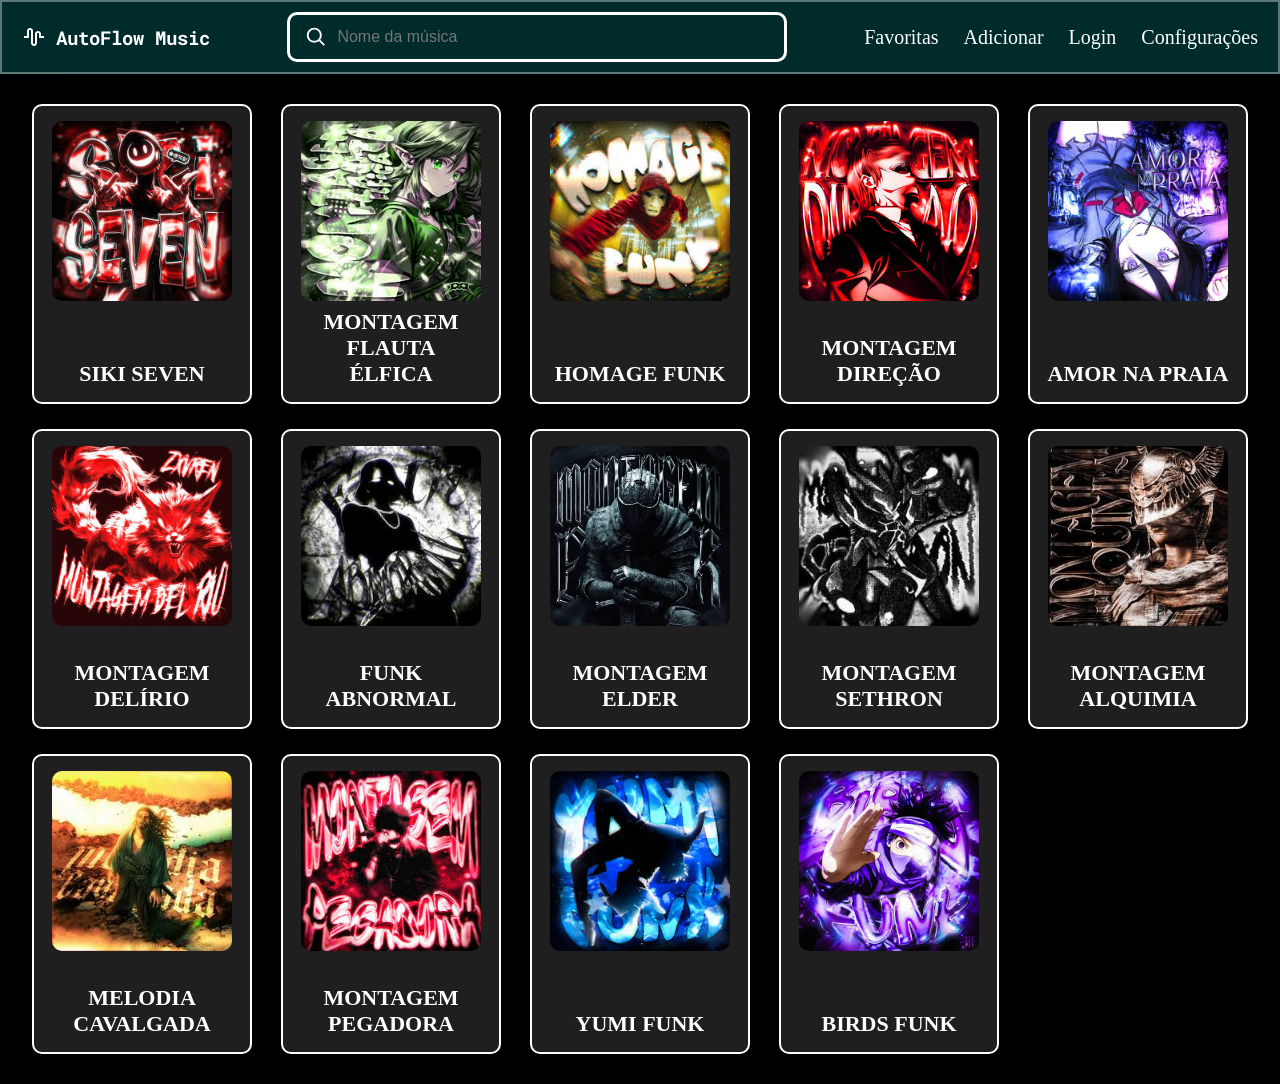
==== index.html @ 93b5f2e1 "pwa and offline disponibility" ====
<!DOCTYPE html>
<html lang="pt-br">

<head>

<meta charset="UTF-8">
<meta name="viewport" content="width=device-width, initial-scale=1.0">

<link rel="stylesheet" href="style.css">
<link rel="manifest" href="./manifest.json">

<meta name="theme-color" content="#002b2b">

<title>AutoFlow Music</title>

</head>

<body>
    <div class="sidebar">
        <div class="title">
            <svg xmlns="http://www.w3.org/2000/svg" width="24" height="24" fill="currentColor" viewBox="0 0 24 24">
                <!--Boxicons v3.0.8 https://boxicons.com | License  https://docs.boxicons.com/free-->
                <path
                    d="M19 9c0-1.65-1.35-3-3-3s-3 1.35-3 3v9c0 .55-.45 1-1 1s-1-.45-1-1V6c0-1.65-1.35-3-3-3S5 4.35 5 6v5H2v2h4c.55 0 1-.45 1-1V6c0-.55.45-1 1-1s1 .45 1 1v12c0 1.65 1.35 3 3 3s3-1.35 3-3V9c0-.55.45-1 1-1s1 .45 1 1v3c0 .55.45 1 1 1h4v-2h-3z">
                </path>
            </svg>
            <h3>AutoFlow Music</h3>
        </div>
        <div class="search">
            <svg xmlns="http://www.w3.org/2000/svg" width="24" height="24" fill="currentColor" viewBox="0 0 24 24">
                <!--Boxicons v3.0.8 https://boxicons.com | License  https://docs.boxicons.com/free-->
                <path
                    d="M18 10c0-4.41-3.59-8-8-8s-8 3.59-8 8 3.59 8 8 8c1.85 0 3.54-.63 4.9-1.69l5.1 5.1L21.41 20l-5.1-5.1A8 8 0 0 0 18 10M4 10c0-3.31 2.69-6 6-6s6 2.69 6 6-2.69 6-6 6-6-2.69-6-6">
                </path>
            </svg>
            <input placeholder="Nome da música" id="pesquisa">
        </div>

        <div class="lista">

            <ul>
                <a href="#">Favoritas</a>
                <a href="#">Adicionar</a>
                <a href="#">Login</a>
                <a href="#">Configurações</a>
            </ul>

        </div>

    </div>

    <audio src="./musicas/montagem_flauta_elfica.mp3" id="montagem_flauta_elfica"></audio>
    <audio src="./musicas/siki_seven.mp3" id="siki_seven"></audio>
    <audio src="./musicas/homage_funk.mp3" id="homage_funk"></audio>
    <audio src="./musicas/montagem_direcao.mp3" id="montagem_direcao"></audio>
    <audio src="./musicas/amor_na_praia.mp3" id="amor_na_praia"></audio>
    <audio src="./musicas/montagem_delirio.mp3" id="montagem_delirio"></audio>
    <audio src="./musicas/funk_abnormal.mp3" id="funk_abnormal"></audio>
    <audio src="./musicas/montagem_elder.mp3" id="montagem_elder"></audio>
    <audio src="./musicas/montagem_sethron.mp3" id="montagem_sethron"></audio>
    <audio src="./musicas/montagem_alquimia.mp3" id="montagem_alquimia"></audio>
    <audio src="./musicas/melodia_cavalgada.mp3" id="melodia_cavalgada"></audio>
    <audio src="./musicas/montagem_pegadora.mp3" id="montagem_pegadora"></audio>
    <audio src="./musicas/yumi_funk.mp3" id="yumi_funk"></audio>
    <audio src="./musicas/birds_funk.mp3" id="birds_funk"></audio>

    <main class="musicas">
        <div data-audio="./musicas/siki_seven.mp3" data-nome="SIKI SEVEN" class="musica"
            onclick="tocarMusica('siki_seven', 'SIKI SEVEN', './imagens/siki_seven.png')">
            <button><img src="./imagens/siki_seven.png" alt="SIKI SEVEN"></button>
            <h5>SIKI SEVEN</h5>
        </div>

        <div data-audio="./musicas/montagem_flauta_elfica.mp3" data-nome="MONTAGEM FLAUTA ÉLFICA" class="musica"
            onclick="tocarMusica('montagem_flauta_elfica', 'MONTAGEM FLAUTA ÉLFICA', './imagens/montagem_flauta_elfica.png')">
            <button><img src="./imagens/montagem_flauta_elfica.png" alt="MONTAGEM FLAUTA ELFICA"></button>
            <h5>MONTAGEM FLAUTA <br>ÉLFICA</h5>
        </div>

        <div data-audio="./musicas/homage_funk.mp3" data-nome="HOMAGE FUNK" class="musica"
            onclick="tocarMusica('homage_funk', 'HOMAGE FUNK', './imagens/homage_funk.png')">
            <button><img src="./imagens/homage_funk.png" alt="HOMAGE FUNK"></button>
            <h5>HOMAGE FUNK</h5>
        </div>

        <div data-audio="./musicas/montagem_direcao.mp3" data-nome="MONTAGEM DIREÇÃO" class="musica"
            onclick="tocarMusica('montagem_direcao', 'MONTAGEM DIREÇÃO', './imagens/montagem_direcao.png')">
            <button><img src="./imagens/montagem_direcao.png" alt="MONTAGEM DIREÇÃO"></button>
            <h5>MONTAGEM DIREÇÃO</h5>
        </div>

        <div data-audio="./musicas/amor_na_praia.mp3" data-nome="AMOR NA PRAIA" class="musica"
            onclick="tocarMusica('amor_na_praia', 'AMOR NA PRAIA', './imagens/amor_na_praia.png')">
            <button><img src="./imagens/amor_na_praia.png" alt="AMOR NA PRAIA"></button>
            <h5>AMOR NA PRAIA</h5>
        </div>

        <div data-audio="./musicas/montagem_delirio.mp3" data-nome="MONTAGEM DELÍRIO" class="musica"
            onclick="tocarMusica('montagem_delirio', 'MONTAGEM DELÍRIO', './imagens/montagem_delirio.png')">
            <button><img src="./imagens/montagem_delirio.png" alt="MONTAGEM DELÍRIO"></button>
            <h5>MONTAGEM DELÍRIO</h5>
        </div>

        <div data-audio="./musicas/funk_abnormal.mp3" data-nome="FUNK ABNORMAL" class="musica"
            onclick="tocarMusica('funk_abnormal', 'FUNK ABNORMAL', './imagens/funk_abnormal.png')">
            <button><img src="./imagens/funk_abnormal.png" alt="FUNK ABNORMAL"></button>
            <h5>FUNK ABNORMAL</h5>
        </div>

        <div data-audio="./musicas/montagem_elder.mp3" data-nome="MONTAGEM ELDER" class="musica"
            onclick="tocarMusica('montagem_elder', 'MONTAGEM ELDER', './imagens/montagem_elder.png')">
            <button><img src="./imagens/montagem_elder.png" alt="MONTAGEM ELDER"></button>
            <h5>MONTAGEM ELDER</h5>
        </div>

        <div data-audio="./musicas/montagem_sethron.mp3" data-nome="MONTAGEM SETHRON" class="musica"
            onclick="tocarMusica('montagem_sethron', 'MONTAGEM SETHRON', './imagens/montagem_sethron.png')">
            <button><img src="./imagens/montagem_sethron.png" alt="MONTAGEM SETHRON"></button>
            <h5>MONTAGEM SETHRON</h5>
        </div>

        <div data-audio="./musicas/montagem_alquimia.mp3" data-nome="MONTAGEM ALQUIMIA" class="musica"
            onclick="tocarMusica('montagem_alquimia', 'MONTAGEM ALQUIMIA', './imagens/montagem_alquimia.png')">
            <button><img src="./imagens/montagem_alquimia.png" alt="MONTAGEM ALQUIMIA"></button>
            <h5>MONTAGEM ALQUIMIA</h5>
        </div>

        <div data-audio="./musicas/melodia_cavalgada.mp3" data-nome="MELODIA CAVALGADA" class="musica"
            onclick="tocarMusica('melodia_cavalgada', 'MELODIA CAVALGADA', './imagens/melodia_cavalgada.png')">
            <button><img src="./imagens/melodia_cavalgada.png" alt="MELODIA CAVALGADA"></button>
            <h5>MELODIA CAVALGADA</h5>
        </div>

        <div data-audio="./musicas/montagem_pegadora.mp3" data-nome="MONTAGEM PEGADORA" class="musica"
            onclick="tocarMusica('montagem_pegadora', 'MONTAGEM PEGADORA', './imagens/montagem_pegadora.png')">
            <button><img src="./imagens/montagem_pegadora.png" alt="MONTAGEM PEGADORA"></button>
            <h5>MONTAGEM PEGADORA</h5>
        </div>

        <div data-audio="./musicas/yumi_funk.mp3" data-nome="YUMI FUNK" class="musica"
            onclick="tocarMusica('yumi_funk', 'YUMI FUNK', './imagens/yumi_funk.png')">
            <button><img src="./imagens/yumi_funk.png" alt="YUMI FUNK"></button>
            <h5>YUMI FUNK </h5>
        </div>

        <div data-audio="./musicas/birds_funk.mp3" data-nome="BIRDS FUNK" class="musica"
            onclick="tocarMusica('birds_funk', 'BIRDS FUNK', './imagens/birds_funk.png')">
            <button><img src="./imagens/birds_funk.png" alt="BIRDS FUNK"></button>
            <h5>BIRDS FUNK</h5>
        </div>

    </main>

    <div class="player" id="player">
        <img id="playerImg" src="./imagens/siki_seven.png" alt="SIKI SEVEN">

        <div>
            <h4 id="playerNome">SIKI SEVEN</h4>
            <button onclick="playPause()"><svg xmlns="http://www.w3.org/2000/svg" width="24" height="24"
                    fill="currentColor" viewBox="0 0 24 24">
                    <!--Boxicons v3.0.8 https://boxicons.com | License  https://docs.boxicons.com/free-->
                    <path
                        d="M6 18h4c.55 0 1-.45 1-1V7c0-.55-.45-1-1-1H6c-.55 0-1 .45-1 1v10c0 .55.45 1 1 1M7 8h2v8H7zm7-2c-.55 0-1 .45-1 1v10c0 .55.45 1 1 1h4c.55 0 1-.45 1-1V7c0-.55-.45-1-1-1zm3 10h-2V8h2z">
                    </path>
                </svg></button>
            <button onclick="stopMusica()"><svg xmlns="http://www.w3.org/2000/svg" width="24" height="24"
                    fill="currentColor" viewBox="0 0 24 24">
                    <!--Boxicons v3.0.8 https://boxicons.com | License  https://docs.boxicons.com/free-->
                    <path
                        d="M7 18h10c.55 0 1-.45 1-1V7c0-.55-.45-1-1-1H7c-.55 0-1 .45-1 1v10c0 .55.45 1 1 1M8 8h8v8H8z">
                    </path>
                </svg></button>
        </div>
    </div>

    <div id="menuContexto" class="menu-contexto">
        <div onclick="baixarMusica()">
            ⬇ Baixar MP3
        </div>

        <script src="script.js"></script>
</body>

</html>
---- style.css ----
@import url('https://fonts.googleapis.com/css2?family=Roboto+Mono:ital,wght@0,100..700;1,100..700&display=swap');

*{
    margin:0;
    padding:0;
    box-sizing:border-box;
}

body{
    background:linear-gradient(to left,#000000,#000002);
    color:#fff;
    overflow-x:hidden;
    min-height:100vh;
}

h3{
    font-family:"Roboto Mono", monospace;
}

/* ---------------- SIDEBAR ---------------- */

.sidebar {
    position: sticky;
    top: 0;
    z-index: 1000;

    display: flex;
    align-items: center;
    justify-content: space-between;

    background-color: #002b2b;
    border: 2px solid #ffffff5b;
    padding: 10px 20px;
}

.title{
    display:flex;
    align-items:center;
    gap:10px;

    cursor:pointer;

    transition:.2s;
}

.title:hover{
    color:#9900ff;
}

/* ---------------- PESQUISA ---------------- */

.search{
    display:flex;
    align-items:center;
    gap:10px;

    flex:1;

    min-width:250px;
    max-width:500px;

    border:3px solid #fff;

    border-radius:10px;

    padding:10px 15px;
}

.search input{
    width:100%;

    background:none;

    border:none;

    outline:none;

    color:#fff;

    caret-color:#fff;

    font-size:16px;
}

/* ---------------- MENU ---------------- */

.lista ul{
    display:flex;

    flex-wrap:wrap;

    gap:25px;

    list-style:none;
}

.lista a{
    color:white;

    text-decoration:none;

    font-size:20px;

    transition:.2s;
}

.lista a:hover{
    color:#9900ff;
}

/* ---------------- PLAYER ---------------- */

.player{

    position:fixed;

    left:50%;
    bottom:20px;

    transform:translateX(-50%);

    display:none;

    align-items:center;

    gap:15px;

    width:min(95%,420px);

    background:#002b2b;

    border:2px solid #ffffff5b;

    border-radius:15px;

    padding:12px 20px;

    animation:aparecer .2s ease;

    z-index:999;
}

.player img{

    width:60px;

    height:60px;

    object-fit:cover;

    border-radius:10px;
}

.player button{

    cursor:pointer;

    border:none;

    background:none;

    color:white;

    margin-right:10px;
}

.player button:hover{

    color:#9900ff;
}

@keyframes aparecer{

    from{

        opacity:0;

        transform:translate(-50%,30px);

    }

    to{

        opacity:1;

        transform:translate(-50%,0);

    }

}
/* ---------------- GRID DAS MÚSICAS ---------------- */

.musicas{
    display:grid;

    grid-template-columns:repeat(auto-fit,minmax(220px,1fr));

    gap:25px;

    padding:30px;

    width:100%;

    max-width:1600px;

    margin:0 auto;

    justify-items:center;
}

/* ---------------- CARD DA MÚSICA ---------------- */

.musica{

    display:flex;

    flex-direction:column;

    align-items:center;

    justify-content:space-between;

    width:220px;

    height:300px;

    padding:15px;

    border:2px solid white;

    border-radius:10px;

    background:#91919136;

    transition:.2s;

    cursor:pointer;

}

.musica:hover{

    background:#9900ff;

    transform:scale(1.05);

}

.musica button{

    background:none;

    border:none;

    cursor:pointer;

}

.musica img{

    width:180px;

    height:180px;

    object-fit:cover;

    border-radius:10px;

}

.musica h5{

    color:white;

    font-size:22px;

    text-align:center;

}

/* ---------------- NOTEBOOK ---------------- */

@media(max-width:1400px){

    .musicas{

        grid-template-columns:repeat(auto-fit,minmax(220px,1fr));

    }

}

/* ---------------- TABLET ---------------- */

@media (min-width: 768px) and (max-width: 1024px) {

    .sidebar {
        flex-wrap: wrap;
        gap: 15px;
        padding: 15px;
    }

    .title {
        width: 100%;
        justify-content: center;
    }

    .search {
        width: 100%;
        box-sizing: border-box;
    }

    .search input {
        width: 100%;
    }

    .lista {
        width: 100%;
    }

    .lista ul {
        justify-content: center;
        flex-wrap: wrap;
        gap: 20px;
    }

    .musicas {
        grid-template-columns: repeat(4, 1fr);
        gap: 20px;
        padding: 20px;
    }

    .musica {
        width: 170px;
        height: 250px;
    }

    .musica img {
        width: 140px;
        height: 140px;
    }

    .musica h5 {
        font-size: 18px;
    }

    .player {
        width: 80%;
    }

}

/* ---------------- CELULAR ---------------- */

@media (max-width: 767px) {

    .sidebar {
        flex-direction: column;
        align-items: stretch;
        gap: 15px;
        padding: 15px;
    }

    .title {
        justify-content: center;
        margin: 0;
    }

    .search {
        width: 100%;
        box-sizing: border-box;
    }

    .search input {
        width: 100%;
        font-size: 16px;
    }

    .lista ul {
        justify-content: center;
        flex-wrap: wrap;
        gap: 15px;
    }

    .lista ul a {
        font-size: 16px;
    }

    .musicas {
        grid-template-columns: repeat(3, 1fr);
        gap: 10px;
        padding: 15px;
    }

    .musica {
        width: 90px;
        height: 150px;
        padding: 8px;
    }

    .musica img {
        width: 75px;
        height: 75px;
    }

    .musica h5 {
        font-size: 12px;
        margin: 5px 0 0;
    }

    .player {
        width: calc(100% - 20px);
        left: 10px;
        right: 10px;
        transform: none;
        bottom: 10px;
        box-sizing: border-box;
    }

    .player img {
        width: 50px;
        height: 50px;
    }

    .player h4 {
        font-size: 14px;
    }

}

.menu-contexto {
    display: none;

    position: fixed;

    background: #002b2b;

    border: 2px solid #ffffff44;

    border-radius: 10px;

    overflow: hidden;

    min-width: 200px;

    z-index: 9999;
}

.menu-contexto div {
    padding: 12px 15px;

    color: white;

    cursor: pointer;

    transition: .2s;
}

.menu-contexto div:hover {
    background: #9900ff;
}
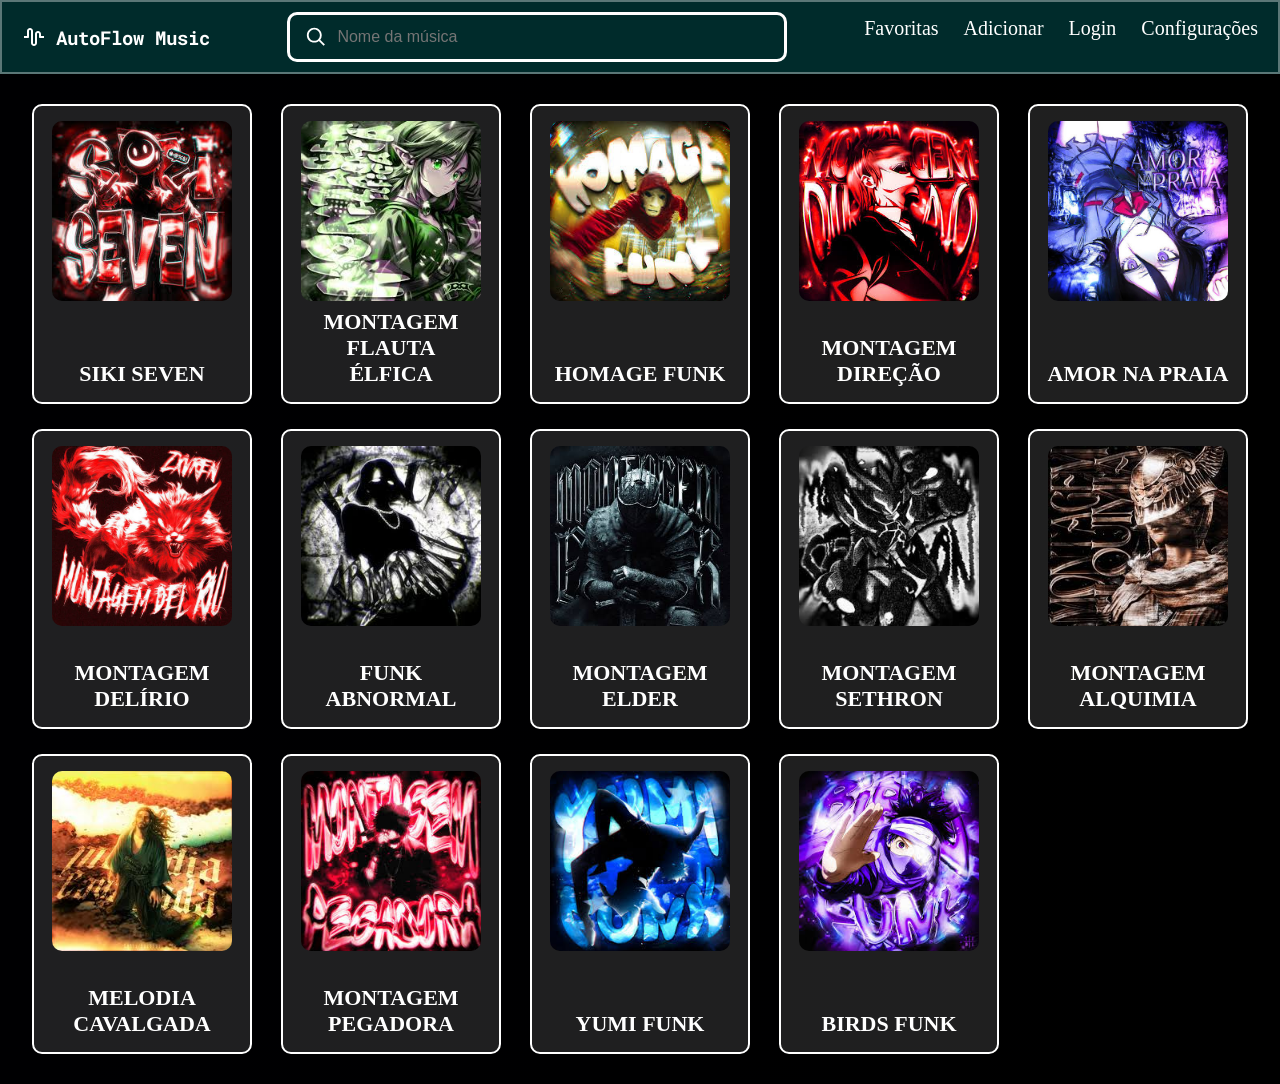
==== commit 30135e6e: "firabase" ====
--- a/index.html
+++ b/index.html
@@ -3,15 +3,15 @@
 
 <head>
 
-<meta charset="UTF-8">
-<meta name="viewport" content="width=device-width, initial-scale=1.0">
-
-<link rel="stylesheet" href="style.css">
-<link rel="manifest" href="./manifest.json">
-
-<meta name="theme-color" content="#002b2b">
-
-<title>AutoFlow Music</title>
+    <meta charset="UTF-8">
+    <meta name="viewport" content="width=device-width, initial-scale=1.0">
+
+    <link rel="stylesheet" href="style.css">
+    <link rel="manifest" href="./manifest.json">
+
+    <meta name="theme-color" content="#002b2b">
+
+    <title>AutoFlow Music</title>
 
 </head>
 
@@ -24,7 +24,7 @@
                     d="M19 9c0-1.65-1.35-3-3-3s-3 1.35-3 3v9c0 .55-.45 1-1 1s-1-.45-1-1V6c0-1.65-1.35-3-3-3S5 4.35 5 6v5H2v2h4c.55 0 1-.45 1-1V6c0-.55.45-1 1-1s1 .45 1 1v12c0 1.65 1.35 3 3 3s3-1.35 3-3V9c0-.55.45-1 1-1s1 .45 1 1v3c0 .55.45 1 1 1h4v-2h-3z">
                 </path>
             </svg>
-            <h3>AutoFlow Music</h3>
+            <h3 onclick="mostrarTodas()">AutoFlow Music</h3>
         </div>
         <div class="search">
             <svg xmlns="http://www.w3.org/2000/svg" width="24" height="24" fill="currentColor" viewBox="0 0 24 24">
@@ -39,11 +39,15 @@
         <div class="lista">
 
             <ul>
-                <a href="#">Favoritas</a>
+                <a href="#" onclick="mostrarFavoritas()">Favoritas</a>
                 <a href="#">Adicionar</a>
-                <a href="#">Login</a>
+                <a href="#" onclick="login()">Login</a>
                 <a href="#">Configurações</a>
             </ul>
+
+            <img id="fotoUsuario">
+
+            <h3 id="nomeUsuario"></h3>
 
         </div>
 
@@ -69,84 +73,98 @@
             onclick="tocarMusica('siki_seven', 'SIKI SEVEN', './imagens/siki_seven.png')">
             <button><img src="./imagens/siki_seven.png" alt="SIKI SEVEN"></button>
             <h5>SIKI SEVEN</h5>
+
         </div>
 
         <div data-audio="./musicas/montagem_flauta_elfica.mp3" data-nome="MONTAGEM FLAUTA ÉLFICA" class="musica"
             onclick="tocarMusica('montagem_flauta_elfica', 'MONTAGEM FLAUTA ÉLFICA', './imagens/montagem_flauta_elfica.png')">
             <button><img src="./imagens/montagem_flauta_elfica.png" alt="MONTAGEM FLAUTA ELFICA"></button>
             <h5>MONTAGEM FLAUTA <br>ÉLFICA</h5>
+
         </div>
 
         <div data-audio="./musicas/homage_funk.mp3" data-nome="HOMAGE FUNK" class="musica"
             onclick="tocarMusica('homage_funk', 'HOMAGE FUNK', './imagens/homage_funk.png')">
             <button><img src="./imagens/homage_funk.png" alt="HOMAGE FUNK"></button>
             <h5>HOMAGE FUNK</h5>
+
         </div>
 
         <div data-audio="./musicas/montagem_direcao.mp3" data-nome="MONTAGEM DIREÇÃO" class="musica"
             onclick="tocarMusica('montagem_direcao', 'MONTAGEM DIREÇÃO', './imagens/montagem_direcao.png')">
             <button><img src="./imagens/montagem_direcao.png" alt="MONTAGEM DIREÇÃO"></button>
             <h5>MONTAGEM DIREÇÃO</h5>
+
         </div>
 
         <div data-audio="./musicas/amor_na_praia.mp3" data-nome="AMOR NA PRAIA" class="musica"
             onclick="tocarMusica('amor_na_praia', 'AMOR NA PRAIA', './imagens/amor_na_praia.png')">
             <button><img src="./imagens/amor_na_praia.png" alt="AMOR NA PRAIA"></button>
             <h5>AMOR NA PRAIA</h5>
+
         </div>
 
         <div data-audio="./musicas/montagem_delirio.mp3" data-nome="MONTAGEM DELÍRIO" class="musica"
             onclick="tocarMusica('montagem_delirio', 'MONTAGEM DELÍRIO', './imagens/montagem_delirio.png')">
             <button><img src="./imagens/montagem_delirio.png" alt="MONTAGEM DELÍRIO"></button>
             <h5>MONTAGEM DELÍRIO</h5>
+
         </div>
 
         <div data-audio="./musicas/funk_abnormal.mp3" data-nome="FUNK ABNORMAL" class="musica"
             onclick="tocarMusica('funk_abnormal', 'FUNK ABNORMAL', './imagens/funk_abnormal.png')">
             <button><img src="./imagens/funk_abnormal.png" alt="FUNK ABNORMAL"></button>
             <h5>FUNK ABNORMAL</h5>
+
         </div>
 
         <div data-audio="./musicas/montagem_elder.mp3" data-nome="MONTAGEM ELDER" class="musica"
             onclick="tocarMusica('montagem_elder', 'MONTAGEM ELDER', './imagens/montagem_elder.png')">
             <button><img src="./imagens/montagem_elder.png" alt="MONTAGEM ELDER"></button>
             <h5>MONTAGEM ELDER</h5>
+
         </div>
 
         <div data-audio="./musicas/montagem_sethron.mp3" data-nome="MONTAGEM SETHRON" class="musica"
             onclick="tocarMusica('montagem_sethron', 'MONTAGEM SETHRON', './imagens/montagem_sethron.png')">
             <button><img src="./imagens/montagem_sethron.png" alt="MONTAGEM SETHRON"></button>
             <h5>MONTAGEM SETHRON</h5>
+
         </div>
 
         <div data-audio="./musicas/montagem_alquimia.mp3" data-nome="MONTAGEM ALQUIMIA" class="musica"
             onclick="tocarMusica('montagem_alquimia', 'MONTAGEM ALQUIMIA', './imagens/montagem_alquimia.png')">
             <button><img src="./imagens/montagem_alquimia.png" alt="MONTAGEM ALQUIMIA"></button>
             <h5>MONTAGEM ALQUIMIA</h5>
+
         </div>
 
         <div data-audio="./musicas/melodia_cavalgada.mp3" data-nome="MELODIA CAVALGADA" class="musica"
             onclick="tocarMusica('melodia_cavalgada', 'MELODIA CAVALGADA', './imagens/melodia_cavalgada.png')">
             <button><img src="./imagens/melodia_cavalgada.png" alt="MELODIA CAVALGADA"></button>
             <h5>MELODIA CAVALGADA</h5>
+
         </div>
 
         <div data-audio="./musicas/montagem_pegadora.mp3" data-nome="MONTAGEM PEGADORA" class="musica"
             onclick="tocarMusica('montagem_pegadora', 'MONTAGEM PEGADORA', './imagens/montagem_pegadora.png')">
             <button><img src="./imagens/montagem_pegadora.png" alt="MONTAGEM PEGADORA"></button>
             <h5>MONTAGEM PEGADORA</h5>
+
         </div>
 
         <div data-audio="./musicas/yumi_funk.mp3" data-nome="YUMI FUNK" class="musica"
             onclick="tocarMusica('yumi_funk', 'YUMI FUNK', './imagens/yumi_funk.png')">
             <button><img src="./imagens/yumi_funk.png" alt="YUMI FUNK"></button>
             <h5>YUMI FUNK </h5>
+
         </div>
 
         <div data-audio="./musicas/birds_funk.mp3" data-nome="BIRDS FUNK" class="musica"
             onclick="tocarMusica('birds_funk', 'BIRDS FUNK', './imagens/birds_funk.png')">
             <button><img src="./imagens/birds_funk.png" alt="BIRDS FUNK"></button>
             <h5>BIRDS FUNK</h5>
+
         </div>
 
     </main>
@@ -174,11 +192,19 @@
     </div>
 
     <div id="menuContexto" class="menu-contexto">
+
+        <div onclick="favoritarAtual()">
+            ⭐ Adicionar aos favoritos
+        </div>
+
         <div onclick="baixarMusica()">
             ⬇ Baixar MP3
         </div>
 
-        <script src="script.js"></script>
+    </div>
+
+
+    <script src="script.js"></script>
 </body>
 
 </html>
--- a/style.css
+++ b/style.css
@@ -429,32 +429,22 @@
 }
 
 .menu-contexto {
+    position: absolute;
     display: none;
-
-    position: fixed;
-
     background: #002b2b;
-
-    border: 2px solid #ffffff44;
-
+    color: white;
+    border: 2px solid #ffffff5b;
     border-radius: 10px;
-
-    overflow: hidden;
-
-    min-width: 200px;
-
+    padding: 10px;
     z-index: 9999;
 }
 
+
 .menu-contexto div {
-    padding: 12px 15px;
-
-    color: white;
-
+    padding: 10px;
     cursor: pointer;
-
-    transition: .2s;
-}
+}
+
 
 .menu-contexto div:hover {
     background: #9900ff;
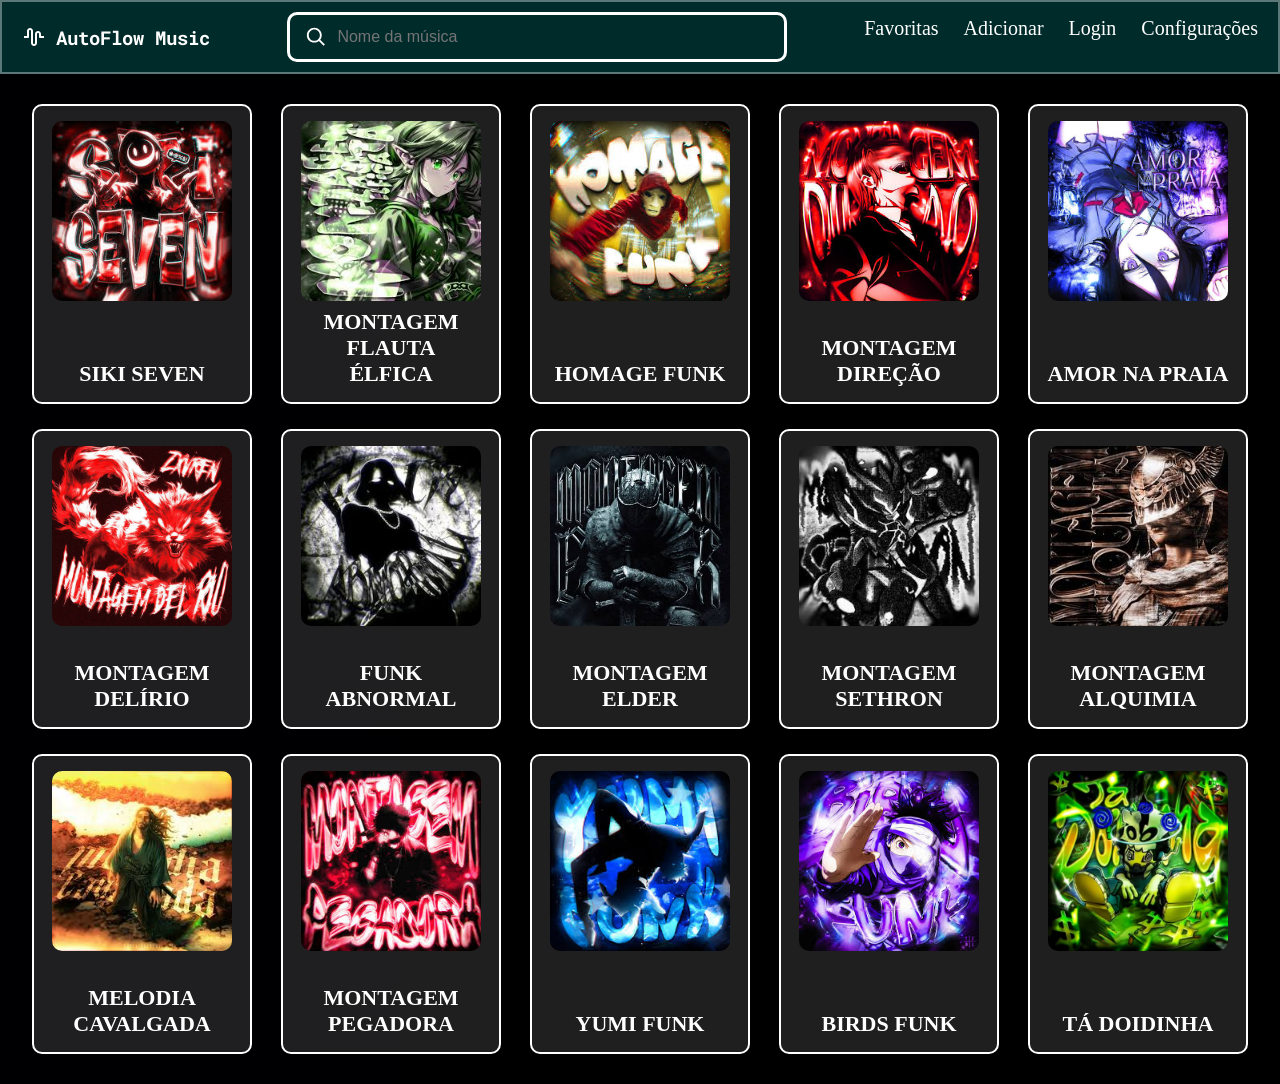
==== commit f8008bf0: "add music ta doidinha" ====
--- a/index.html
+++ b/index.html
@@ -67,6 +67,7 @@
     <audio src="./musicas/montagem_pegadora.mp3" id="montagem_pegadora"></audio>
     <audio src="./musicas/yumi_funk.mp3" id="yumi_funk"></audio>
     <audio src="./musicas/birds_funk.mp3" id="birds_funk"></audio>
+    <audio src="./musicas/ta_doidinha.mp3" id="ta_doidinha"></audio>
 
     <main class="musicas">
         <div data-audio="./musicas/siki_seven.mp3" data-nome="SIKI SEVEN" class="musica"
@@ -165,6 +166,12 @@
             <button><img src="./imagens/birds_funk.png" alt="BIRDS FUNK"></button>
             <h5>BIRDS FUNK</h5>
 
+        </div>
+
+        <div data-audio="./musicas/ta_doidinha.mp3" data-nome="TÁ DOIDINHA" class="musica"
+            onclick="tocarMusica('ta_doidinha', 'TÁ DOIDINHA', './imagens/ta_doidinha.png')">
+            <button><img src="./imagens/ta_doidinha.png" alt="TÁ DOIDINHA"></button>
+            <h5>TÁ DOIDINHA</h5>
         </div>
 
     </main>
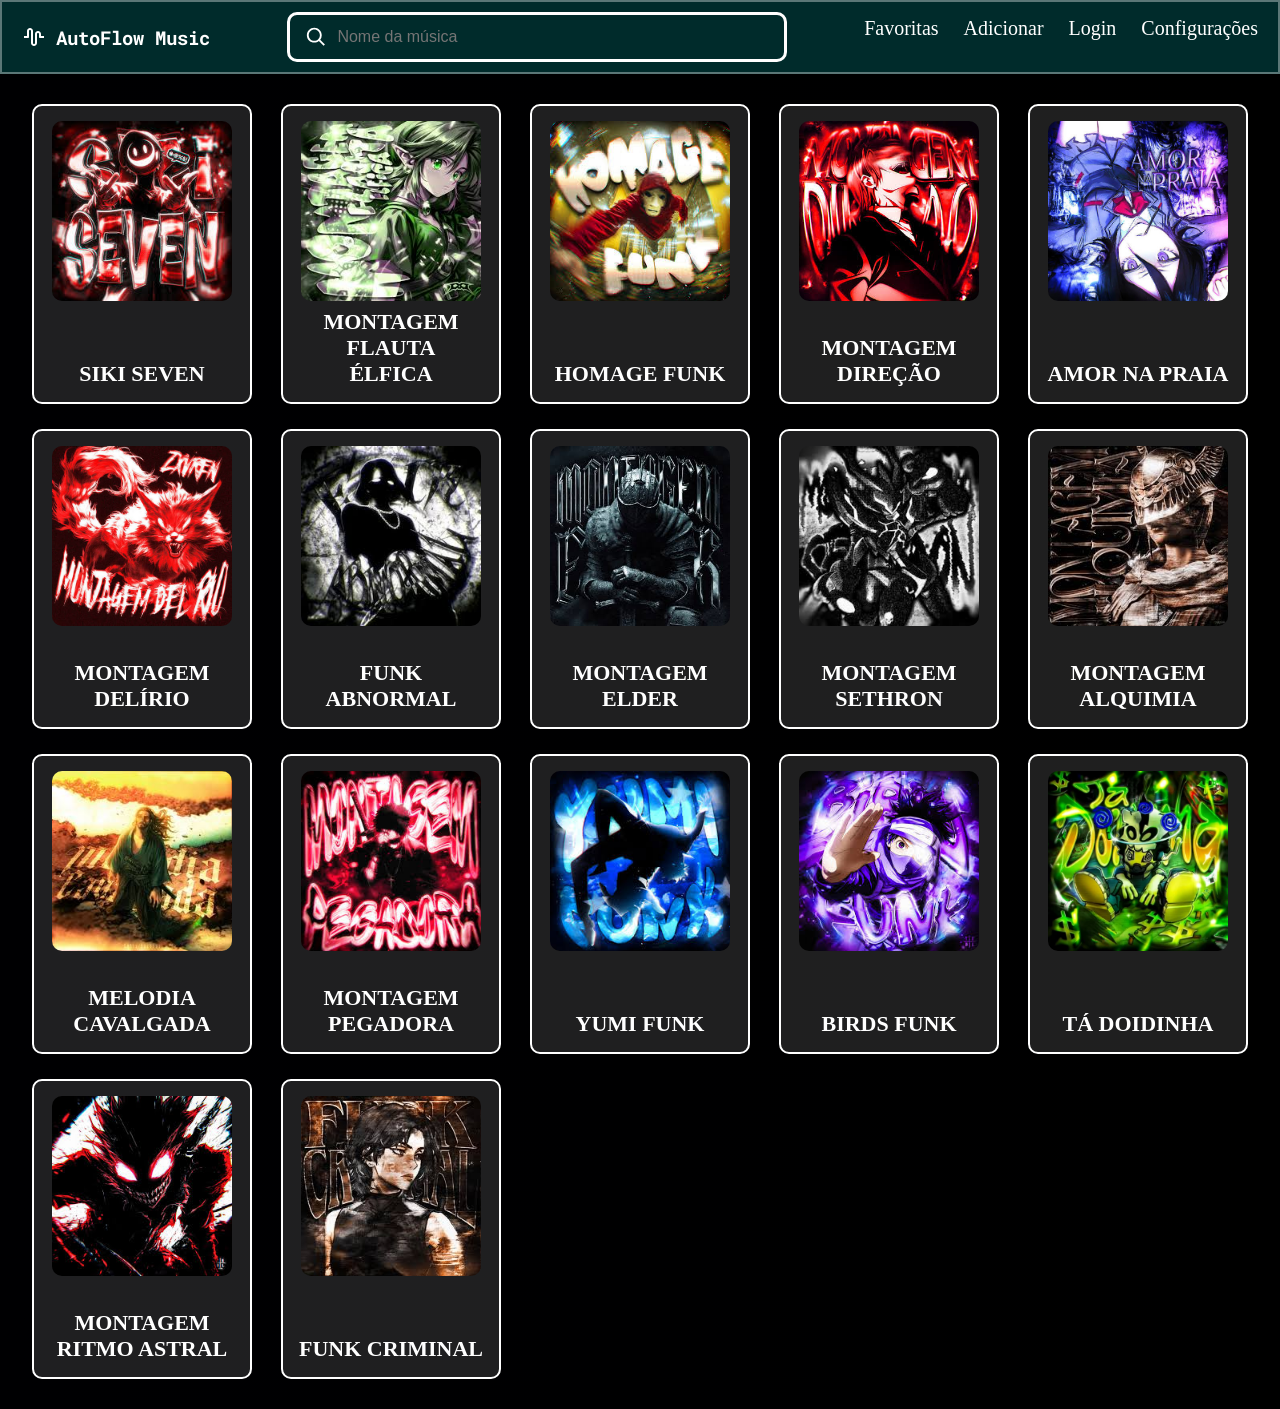
==== commit 569da696: "add music funk criminal and service-worker atualized" ====
--- a/index.html
+++ b/index.html
@@ -68,6 +68,8 @@
     <audio src="./musicas/yumi_funk.mp3" id="yumi_funk"></audio>
     <audio src="./musicas/birds_funk.mp3" id="birds_funk"></audio>
     <audio src="./musicas/ta_doidinha.mp3" id="ta_doidinha"></audio>
+    <audio src="./musicas/montagem_ritmo_astral.mp3" id="montagem_ritmo_astral"></audio>
+    <audio src="./musicas/funk_criminal.mp3" id="funk_criminal"></audio>
 
     <main class="musicas">
         <div data-audio="./musicas/siki_seven.mp3" data-nome="SIKI SEVEN" class="musica"
@@ -172,6 +174,16 @@
             onclick="tocarMusica('ta_doidinha', 'TÁ DOIDINHA', './imagens/ta_doidinha.png')">
             <button><img src="./imagens/ta_doidinha.png" alt="TÁ DOIDINHA"></button>
             <h5>TÁ DOIDINHA</h5>
+        </div>
+
+        <div data-audio="./musicas/montagem_ritmo_astral" data-nome="MONTAGEM RITMO ASTRAL" class="musica" onclick="tocarMusica('montagem_ritmo_astral', 'MONTAGEM RITMO ASTRAL', './imagens/montagem_ritmo_astral.png')">
+            <button><img src="./imagens/montagem_ritmo_astral.png" alt="MONTAGEM RITMO ASTRAL"></button>
+            <h5>MONTAGEM RITMO ASTRAL</h5>
+        </div>
+
+        <div data-audio="./musicas/funk_criminal" data-nome="FUNK CRIMINAL" class="musica" onclick="tocarMusica('funk_criminal', 'FUNK CRIMINAL', './imagens/funk_criminal.png')">
+            <button><img src="./imagens/funk_criminal.png" alt=""></button>
+            <h5>FUNK CRIMINAL</h5>
         </div>
 
     </main>
